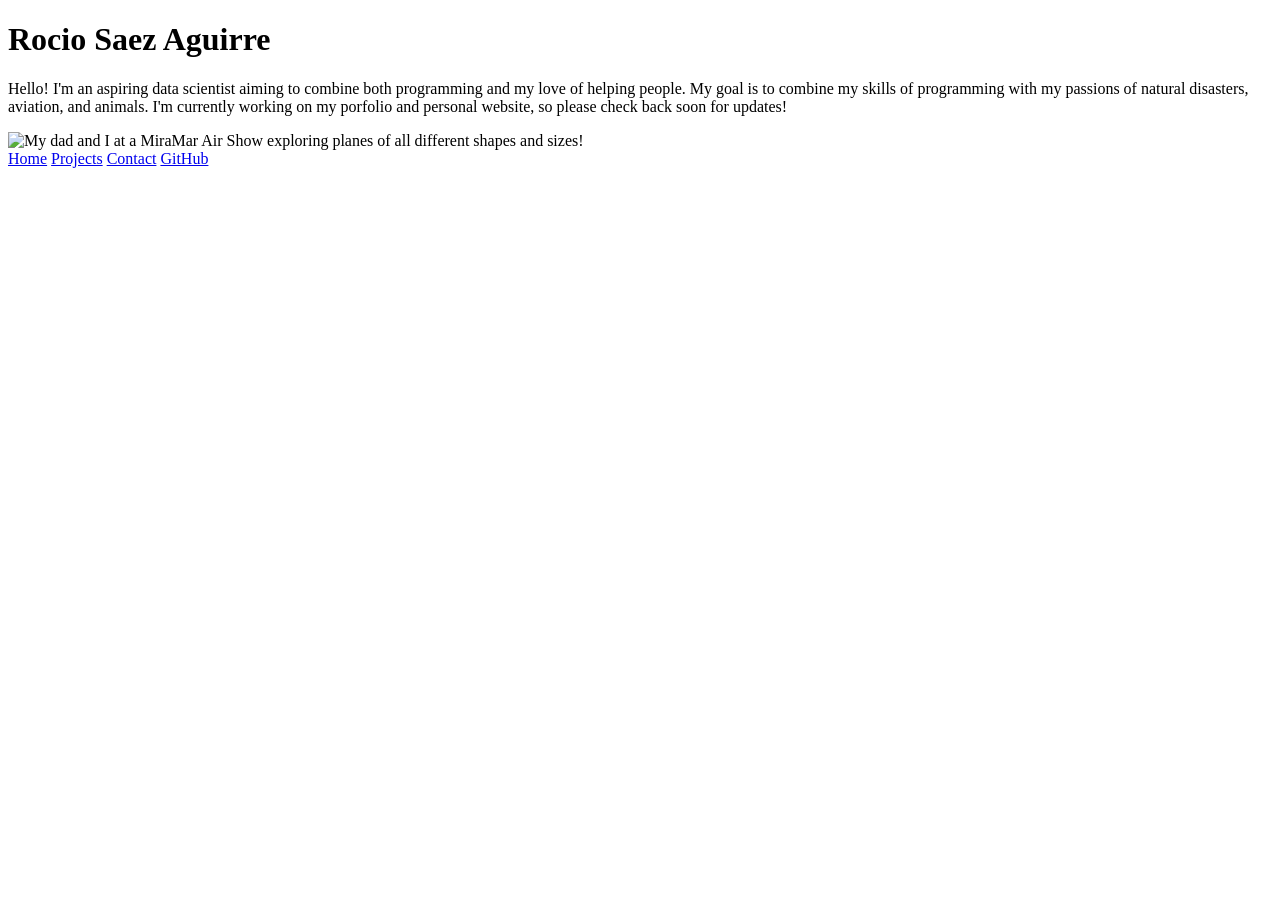
==== index.html @ 4f253133 "Linked style.css and Github Linked style.css to Projects and Contact and added GitHub link to all 3 " ====
<!DOCTYPE html>
<html lang="en">
<head>
    <meta charset="UTF-8">
    <meta name="viewport" content="width=device-width, initial-scale=1.0">
    <title>Rocio Saez Aguirre: Personal Site & Portfolio</title>
    <link rel="stylesheet" href="/Users/rociosaez/Documents/GitHub/portfolio/style.css">
</head>
<body>
    <h1>
        Rocio Saez Aguirre
    </h1>
    <p>
        Hello! I'm an aspiring data scientist aiming to combine both programming 
        and my love of helping people. My goal is to combine my skills of programming 
        with my passions of natural disasters, aviation, and animals. I'm currently 
        working on my porfolio and personal website, so please check back soon for updates!
    </p> 
    <img src ="/Users/rociosaez/Documents/GitHub/portfolio/images/rocio_dad_plane.png" alt = "My dad and I at a MiraMar Air Show exploring planes of all different shapes and sizes!">
    <nav class="navbar">
        <a href="/Users/rociosaez/Documents/GitHub/portfolio/index.html">Home</a>
        <a href="/Users/rociosaez/Documents/GitHub/portfolio/projects/index.html">Projects</a>
        <a href="/Users/rociosaez/Documents/GitHub/portfolio/contact/index.html">Contact</a>
        <a href="https://github.com/RocioSAguirre">GitHub</a>
  </nav>
</body>
</html>
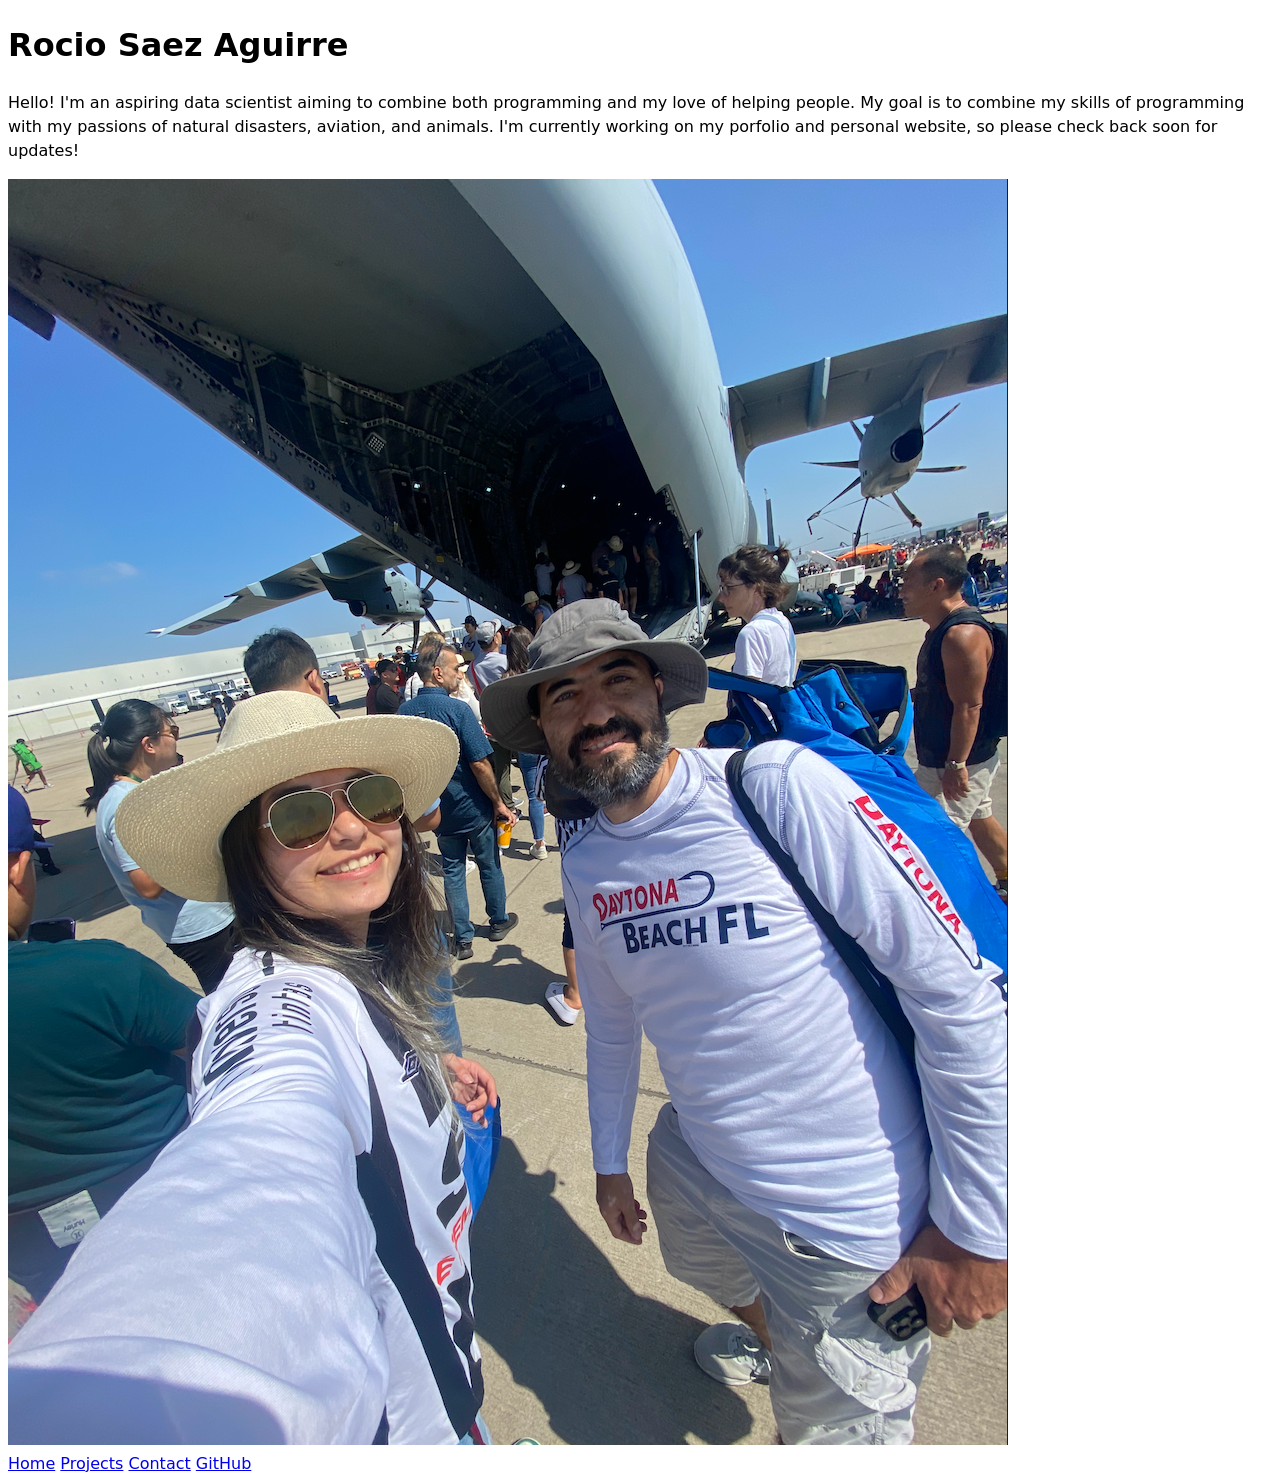
==== commit fd9b78ef: "Correct Paths updated the paths to not be local to my computer and work for the published GItHub Rep" ====
--- a/index.html
+++ b/index.html
@@ -4,7 +4,7 @@
     <meta charset="UTF-8">
     <meta name="viewport" content="width=device-width, initial-scale=1.0">
     <title>Rocio Saez Aguirre: Personal Site & Portfolio</title>
-    <link rel="stylesheet" href="/Users/rociosaez/Documents/GitHub/portfolio/style.css">
+    <link rel="stylesheet" href="style.css">
 </head>
 <body>
     <h1>
@@ -16,12 +16,12 @@
         with my passions of natural disasters, aviation, and animals. I'm currently 
         working on my porfolio and personal website, so please check back soon for updates!
     </p> 
-    <img src ="/Users/rociosaez/Documents/GitHub/portfolio/images/rocio_dad_plane.png" alt = "My dad and I at a MiraMar Air Show exploring planes of all different shapes and sizes!">
+    <img src ="images/rocio_dad_plane.png" alt = "My dad and I at a MiraMar Air Show exploring planes of all different shapes and sizes!">
     <nav class="navbar">
-        <a href="/Users/rociosaez/Documents/GitHub/portfolio/index.html">Home</a>
-        <a href="/Users/rociosaez/Documents/GitHub/portfolio/projects/index.html">Projects</a>
-        <a href="/Users/rociosaez/Documents/GitHub/portfolio/contact/index.html">Contact</a>
-        <a href="https://github.com/RocioSAguirre">GitHub</a>
-  </nav>
+        <a href="index.html">Home</a>
+        <a href="projects/index.html">Projects</a>
+        <a href="contact/index.html">Contact</a>
+        <a href="https://github.com/RocioSAguirre" target="_blank">GitHub</a>
+    </nav>
 </body>
 </html>
--- a/style.css
+++ b/style.css
@@ -0,0 +1,6 @@
+body {
+    /* Set line height to 1.5 times the font size
+         and use the OS’s UI font as the website font
+       */
+    font: 100%/1.5 system-ui;
+  }
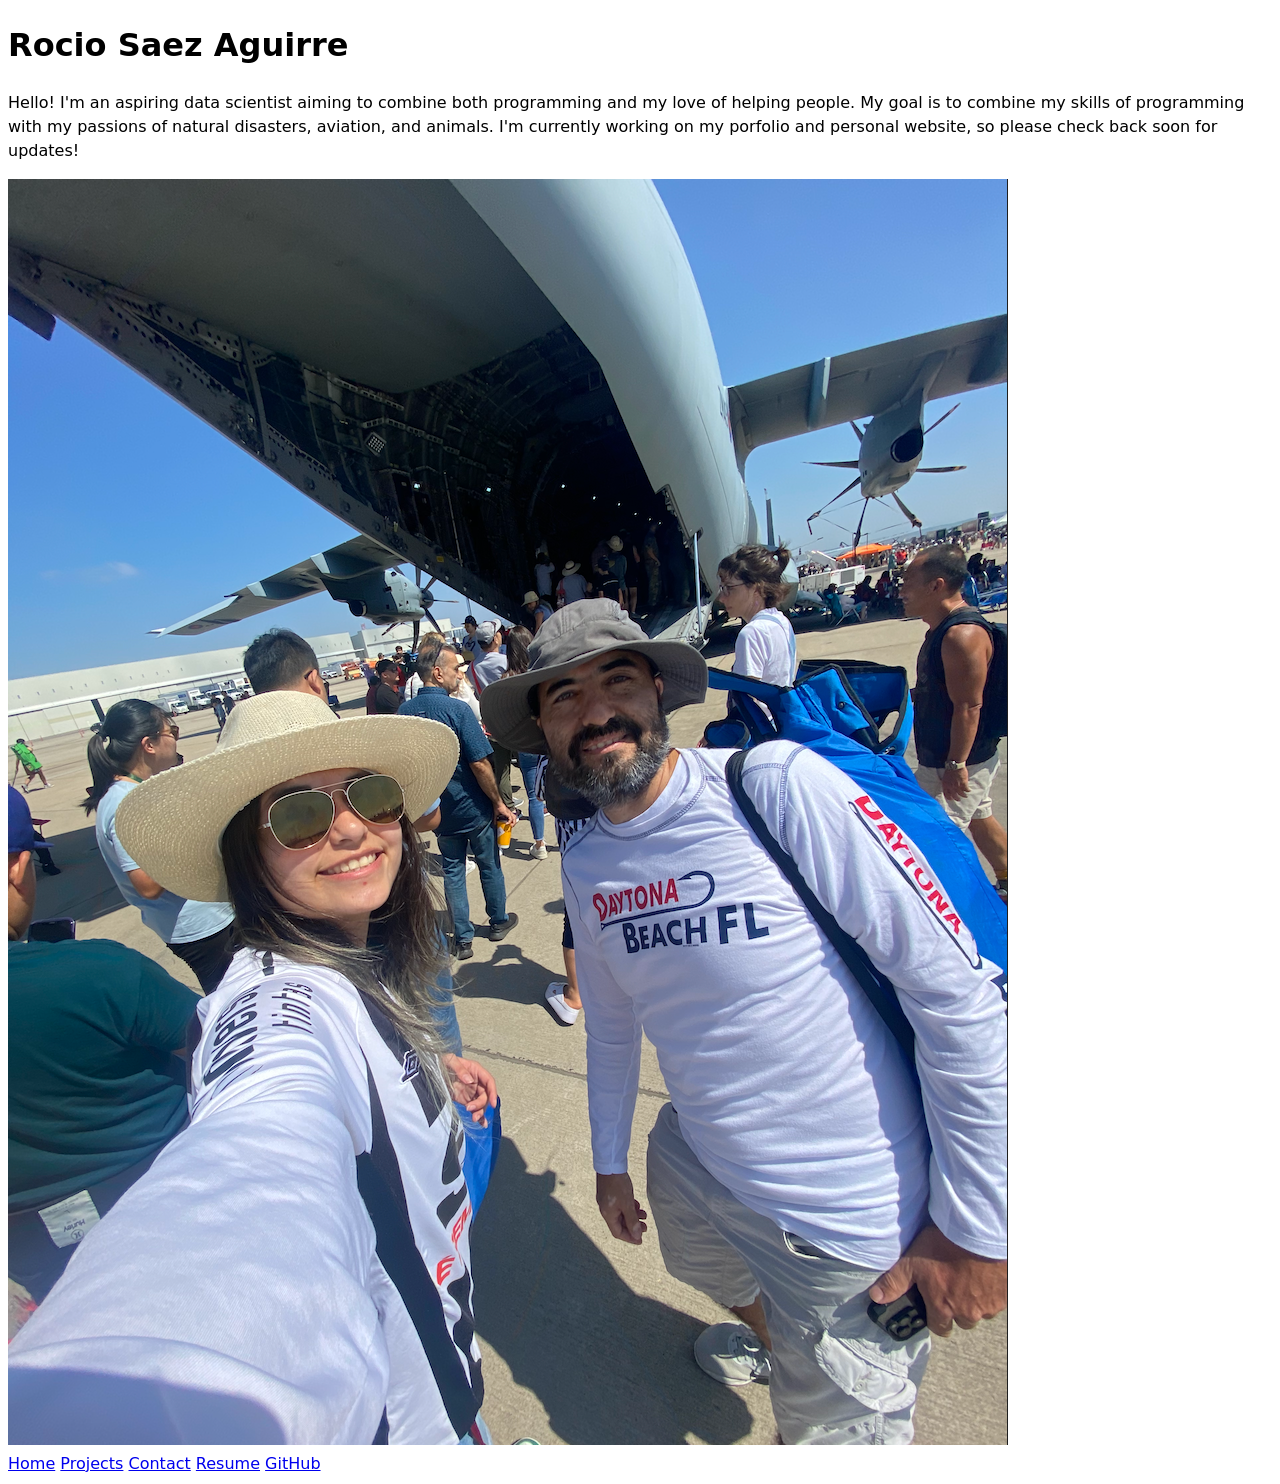
==== commit 4b6469ca: "Added Resume Tab Added a Resume Tab with my resume in html syntax." ====
--- a/index.html
+++ b/index.html
@@ -21,6 +21,7 @@
         <a href="index.html">Home</a>
         <a href="projects/index.html">Projects</a>
         <a href="contact/index.html">Contact</a>
+        <a href="../resume/index.html">Resume</a>
         <a href="https://github.com/RocioSAguirre" target="_blank">GitHub</a>
     </nav>
 </body>
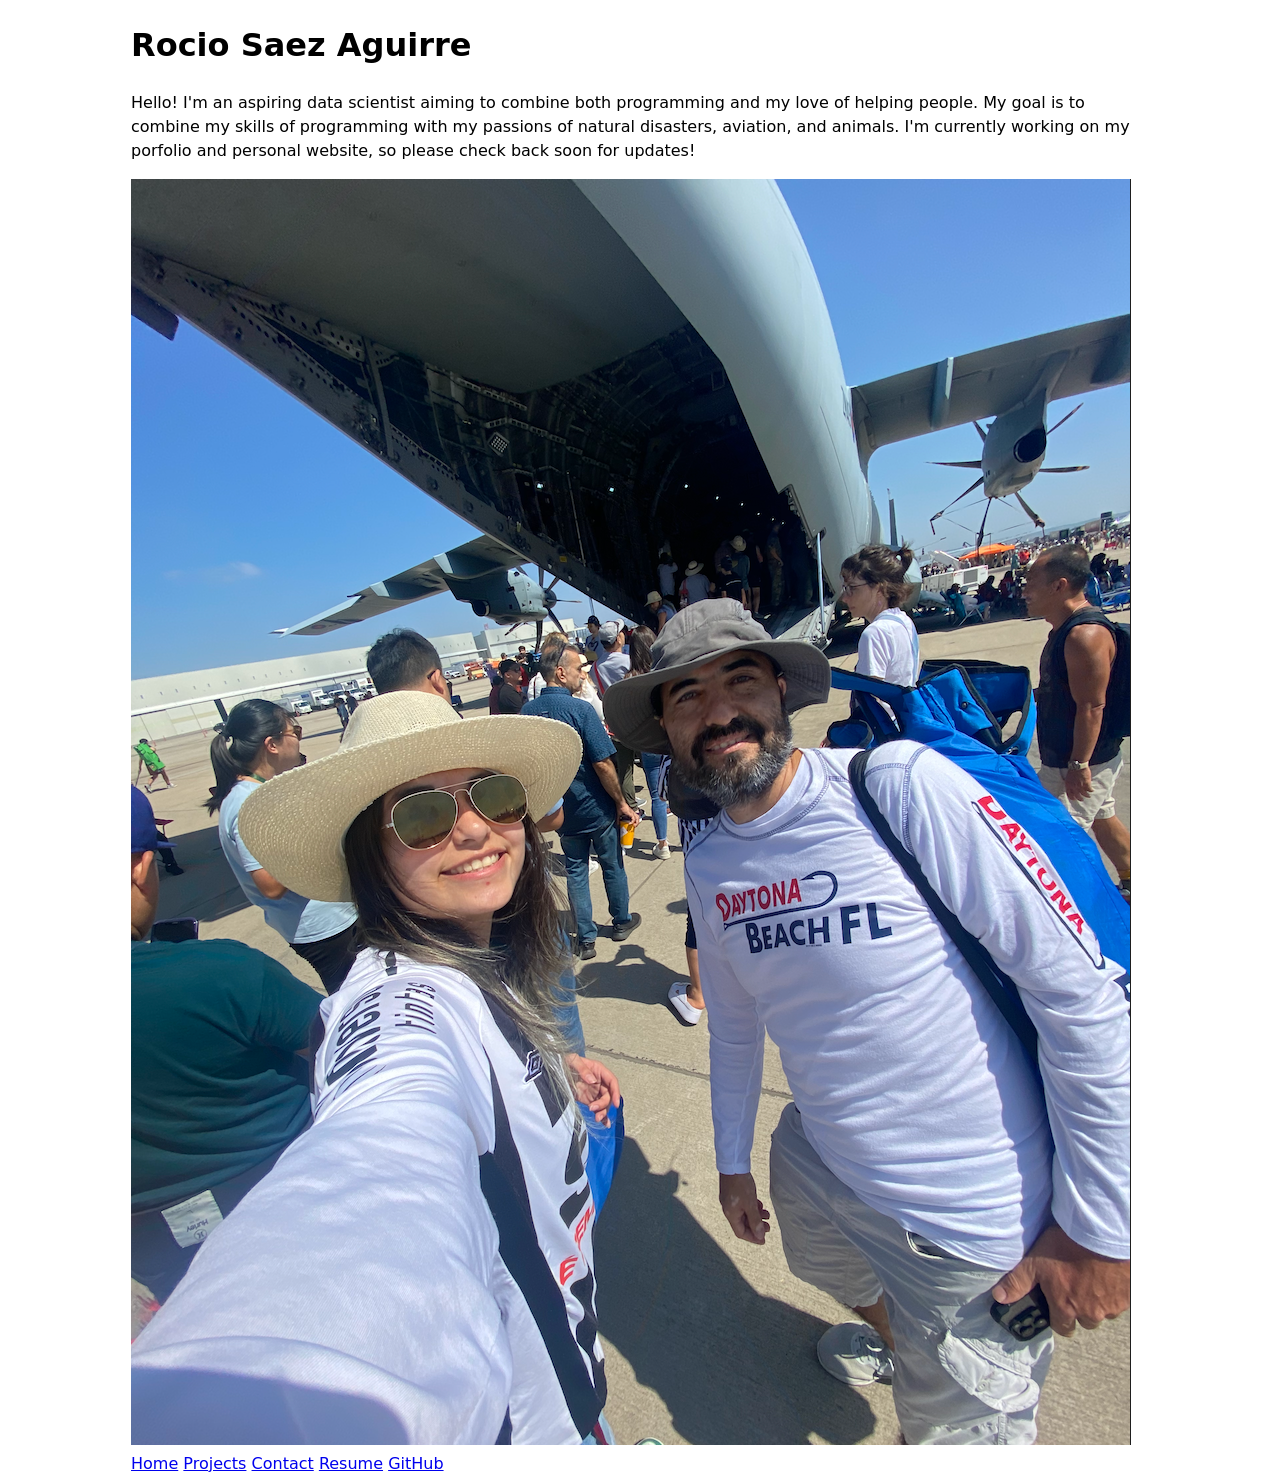
==== commit 70754dfb: "Margin & Centered centered our content and added margins through css file." ====
--- a/index.html
+++ b/index.html
@@ -17,9 +17,9 @@
         working on my porfolio and personal website, so please check back soon for updates!
     </p> 
     <img src ="images/rocio_dad_plane.png" alt = "My dad and I at a MiraMar Air Show exploring planes of all different shapes and sizes!">
-    <nav class="navbar">
-        <a href="index.html">Home</a>
-        <a href="projects/index.html">Projects</a>
+    <nav class="navbar" display: flex>
+        <a href="index.html" class="current">Home</a>
+        <a href="projects/index.html" class="current">Projects</a>
         <a href="contact/index.html">Contact</a>
         <a href="../resume/index.html">Resume</a>
         <a href="https://github.com/RocioSAguirre" target="_blank">GitHub</a>
--- a/style.css
+++ b/style.css
@@ -1,6 +1,5 @@
 body {
-    /* Set line height to 1.5 times the font size
-         and use the OS’s UI font as the website font
-       */
     font: 100%/1.5 system-ui;
+    max-width: 100ch;
+    margin-inline: max(1em, (100% - 100ch) / 2);
   }
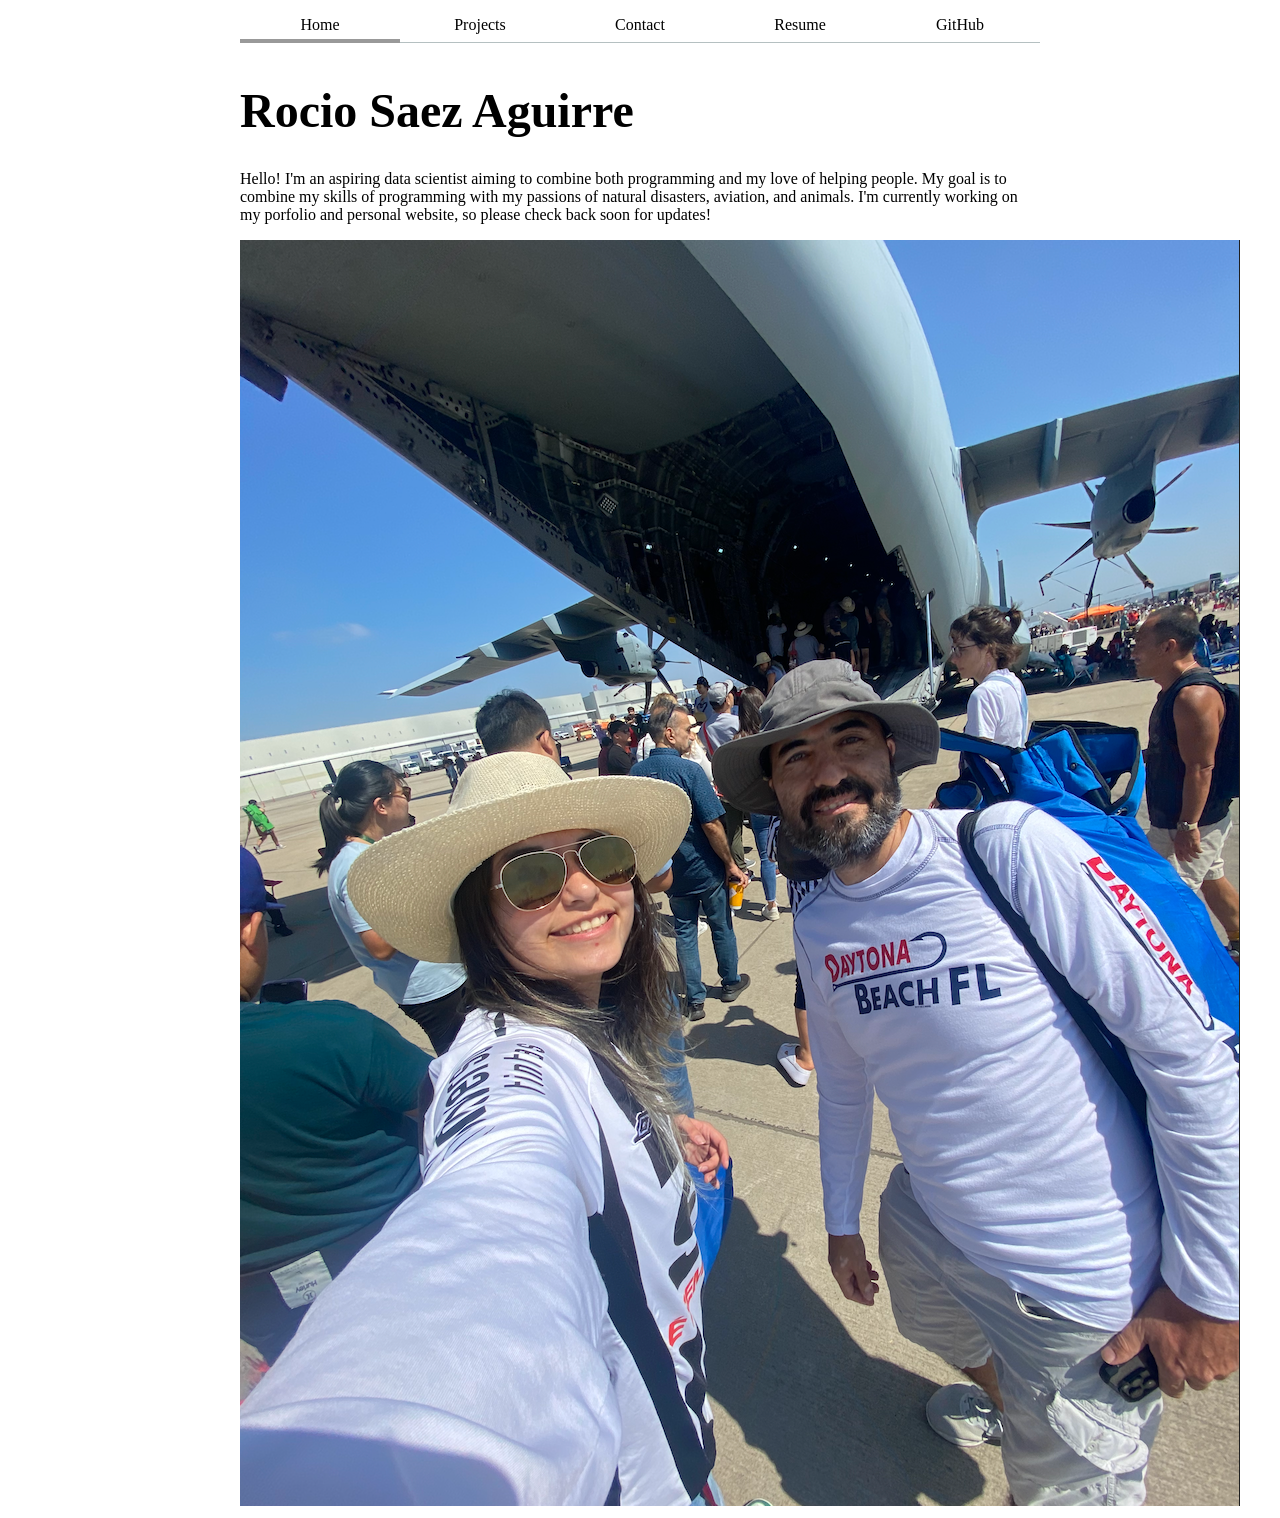
==== commit 96bc5f37: "Updated Contacts and Projects Page contacts page has all the boxes in place accordingly and projects" ====
--- a/index.html
+++ b/index.html
@@ -7,6 +7,13 @@
     <link rel="stylesheet" href="style.css">
 </head>
 <body>
+    <nav class="navbar" display: flex>
+        <a href="index.html" class="current">Home</a>
+        <a href="projects/index.html">Projects</a>
+        <a href="contact/index.html">Contact</a>
+        <a href="../resume/index.html">Resume</a>
+        <a href="https://github.com/RocioSAguirre" target="_blank">GitHub</a>
+    </nav>
     <h1>
         Rocio Saez Aguirre
     </h1>
@@ -17,12 +24,5 @@
         working on my porfolio and personal website, so please check back soon for updates!
     </p> 
     <img src ="images/rocio_dad_plane.png" alt = "My dad and I at a MiraMar Air Show exploring planes of all different shapes and sizes!">
-    <nav class="navbar" display: flex>
-        <a href="index.html" class="current">Home</a>
-        <a href="projects/index.html" class="current">Projects</a>
-        <a href="contact/index.html">Contact</a>
-        <a href="../resume/index.html">Resume</a>
-        <a href="https://github.com/RocioSAguirre" target="_blank">GitHub</a>
-    </nav>
 </body>
 </html>
--- a/style.css
+++ b/style.css
@@ -1,5 +1,72 @@
+:root {
+  --color-accent: oklch(76% 0.16 155);
+}
+
 body {
     font: 100%/1.5 system-ui;
     max-width: 100ch;
     margin-inline: max(1em, (100% - 100ch) / 2);
-  }+    font: inherit;
+  }
+
+nav {
+  display: flex;
+}
+
+nav a {
+  flex: 1;
+  text-align: center;
+  text-decoration: none;
+  color: inherit;
+  text-align: center;
+  padding: 0.5em;
+  margin-bottom: 10px;
+  border-bottom-width: 1px;
+  border-bottom-style: solid;
+  border-bottom-color: oklch(80% 3% 200);
+}
+
+nav a.current {
+  border-bottom: 4px solid #999;
+  padding-bottom: 4px;
+}
+
+nav a:hover {
+  border-bottom: 4px solid var(--color-accent);
+  background-color: oklch(from var(--color-accent) 95% 5% h);
+}
+
+form{
+  display: grid;
+  grid-template-columns: auto 1fr;
+  grid-column: 1 / -1;
+  gap: 1em;
+}
+
+.projects {
+  display: grid;
+  grid-template-columns: repeat(auto-fill, minmax(15em, 1fr));
+  gap: 1em;
+  grid-auto-rows: auto;
+}
+
+.projects article {
+  display: grid;
+  grid-template-rows: subgrid;
+  grid-row: span 3;            
+  gap: 1em;
+}
+
+.projects h2 {
+  margin: 0;
+}
+
+h1 {
+  font-size: 300%;
+}
+
+h1, h2, h3, h4, h5, h6 {
+  line-height: 1.1;
+  text-wrap: balance;
+}
+
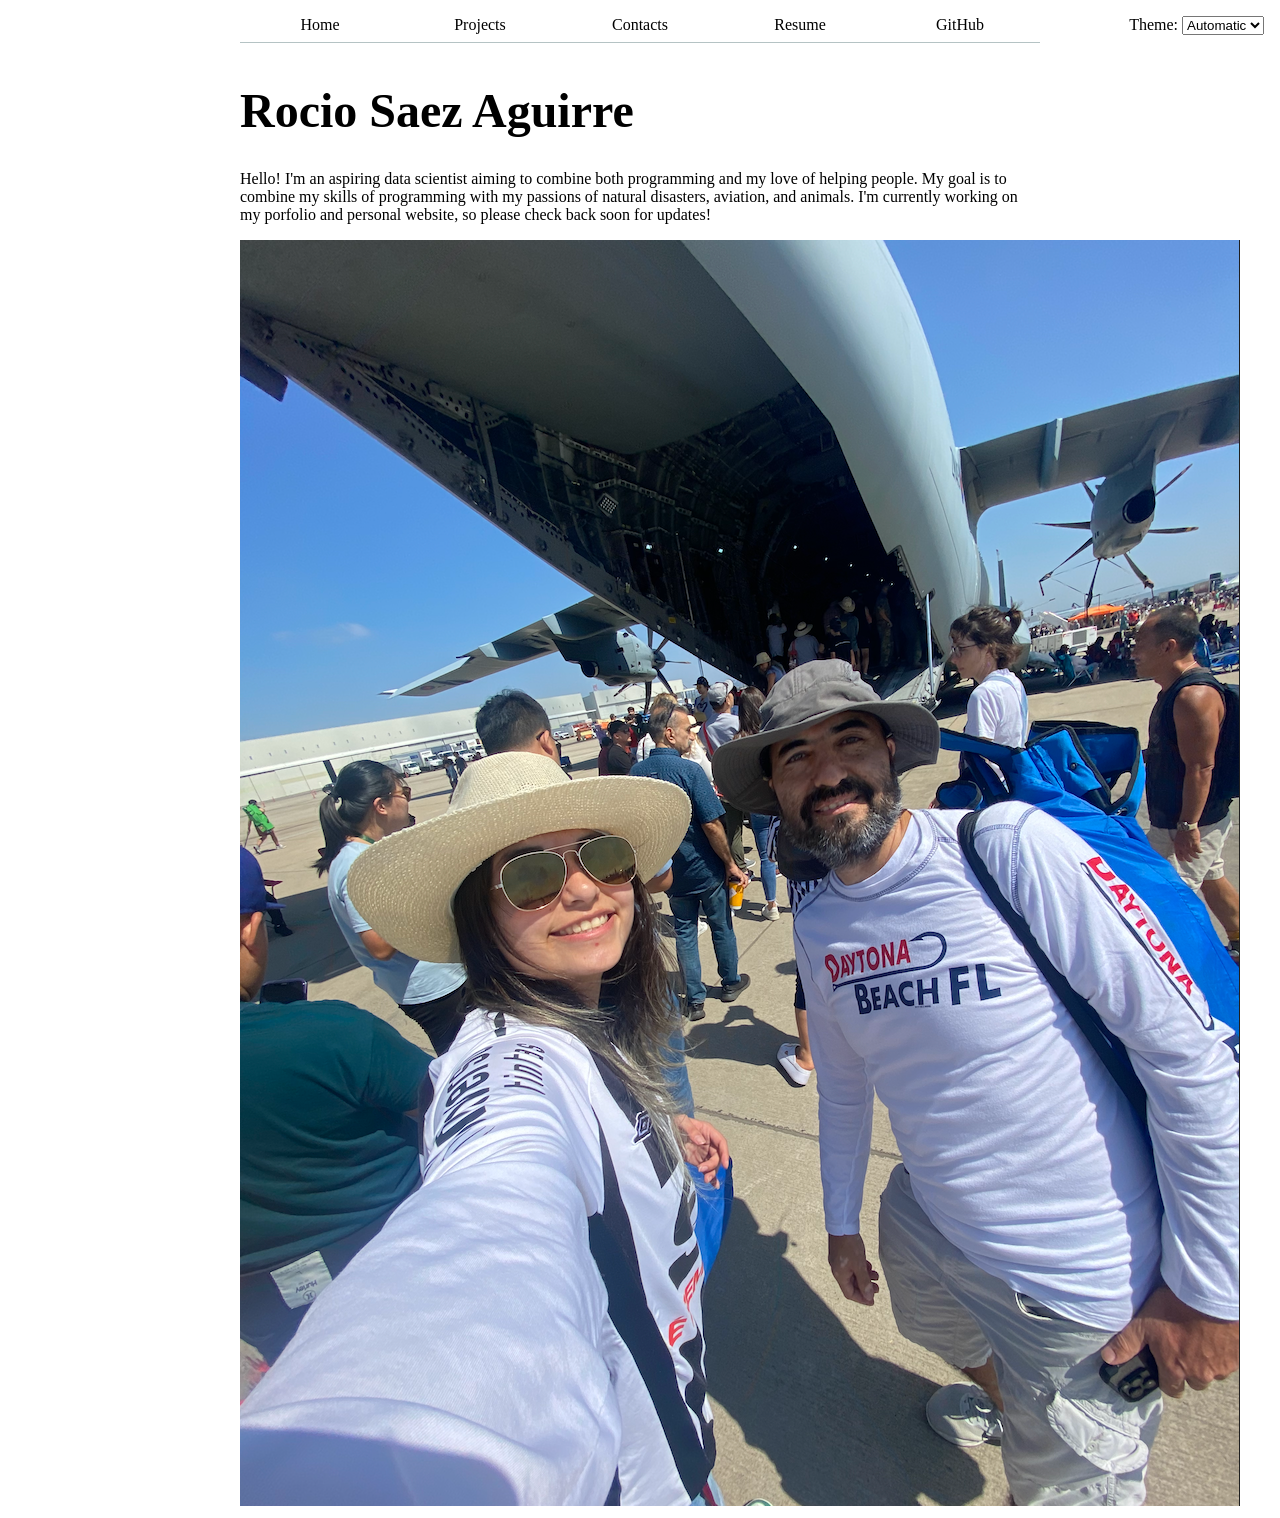
==== commit a2427269: "lab3 updated contacts page and added dark mode" ====
--- a/index.html
+++ b/index.html
@@ -5,15 +5,16 @@
     <meta name="viewport" content="width=device-width, initial-scale=1.0">
     <title>Rocio Saez Aguirre: Personal Site & Portfolio</title>
     <link rel="stylesheet" href="style.css">
+    <script type="module" src="global.js"></script>
 </head>
 <body>
-    <nav class="navbar" display: flex>
-        <a href="index.html" class="current">Home</a>
+    <!-- <nav class="navbar" display: flex>
+        <a href="index.html">Home</a>
         <a href="projects/index.html">Projects</a>
         <a href="contact/index.html">Contact</a>
         <a href="../resume/index.html">Resume</a>
         <a href="https://github.com/RocioSAguirre" target="_blank">GitHub</a>
-    </nav>
+    </nav> -->
     <h1>
         Rocio Saez Aguirre
     </h1>
--- a/style.css
+++ b/style.css
@@ -1,5 +1,6 @@
 :root {
   --color-accent: oklch(76% 0.16 155);
+  color-scheme: light dark;
 }
 
 body {
@@ -11,6 +12,7 @@
 
 nav {
   display: flex;
+  --border-color: oklch(50% 10% 200 / 40%);
 }
 
 nav a {
@@ -23,7 +25,7 @@
   margin-bottom: 10px;
   border-bottom-width: 1px;
   border-bottom-style: solid;
-  border-bottom-color: oklch(80% 3% 200);
+  border-bottom-color: var(--border-color);
 }
 
 nav a.current {
@@ -33,7 +35,7 @@
 
 nav a:hover {
   border-bottom: 4px solid var(--color-accent);
-  background-color: oklch(from var(--color-accent) 95% 5% h);
+  background-color: color-mix(in oklch, var(--color-accent), canvas 85%);
 }
 
 form{
@@ -70,3 +72,9 @@
   text-wrap: balance;
 }
 
+.color-scheme {
+  position: absolute;
+  top: 1em;
+  right: 1em;
+}
+
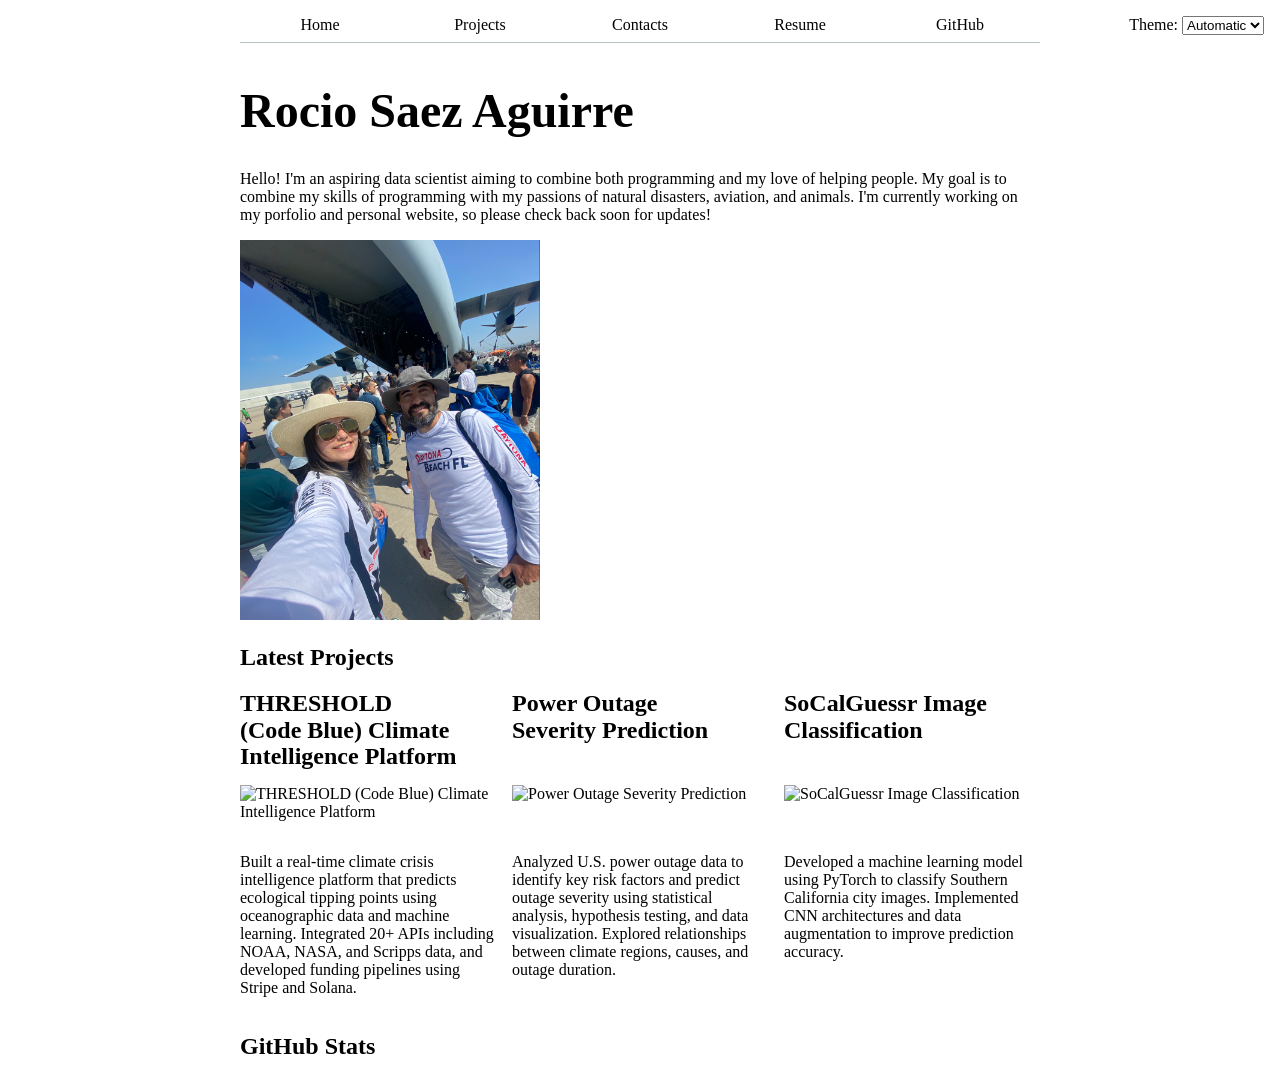
==== commit 22fa34af: "updated front page and projects page added top 3 projects and github stats on homepage. filled proje" ====
--- a/index.html
+++ b/index.html
@@ -6,6 +6,7 @@
     <title>Rocio Saez Aguirre: Personal Site & Portfolio</title>
     <link rel="stylesheet" href="style.css">
     <script type="module" src="global.js"></script>
+    <script src="index.js" type="module" defer></script>
 </head>
 <body>
     <!-- <nav class="navbar" display: flex>
@@ -24,6 +25,13 @@
         with my passions of natural disasters, aviation, and animals. I'm currently 
         working on my porfolio and personal website, so please check back soon for updates!
     </p> 
-    <img src ="images/rocio_dad_plane.png" alt = "My dad and I at a MiraMar Air Show exploring planes of all different shapes and sizes!">
+    <img src ="images/rocio_dad_plane.png" style="width: 300px;" alt = "My dad and I at a MiraMar Air Show exploring planes of all different shapes and sizes!">
+    <h2>
+        Latest Projects
+    </h2>
+    <div class="projects"></div>
+
+    <h2>GitHub Stats</h2>
+    <div id="profile-stats"></div>
 </body>
 </html>
--- a/style.css
+++ b/style.css
@@ -78,3 +78,19 @@
   right: 1em;
 }
 
+#profile-stats dl {
+  display: grid;
+  grid-template-columns: repeat(4, 1fr); /* 4 equal columns */
+  gap: 10px;
+  text-align: center;
+}
+
+#profile-stats dt {
+  grid-row: 1; /* put all labels on top row */
+  font-weight: bold;
+}
+
+#profile-stats dd {
+  grid-row: 2; /* put all values on bottom row */
+  margin: 0;
+}
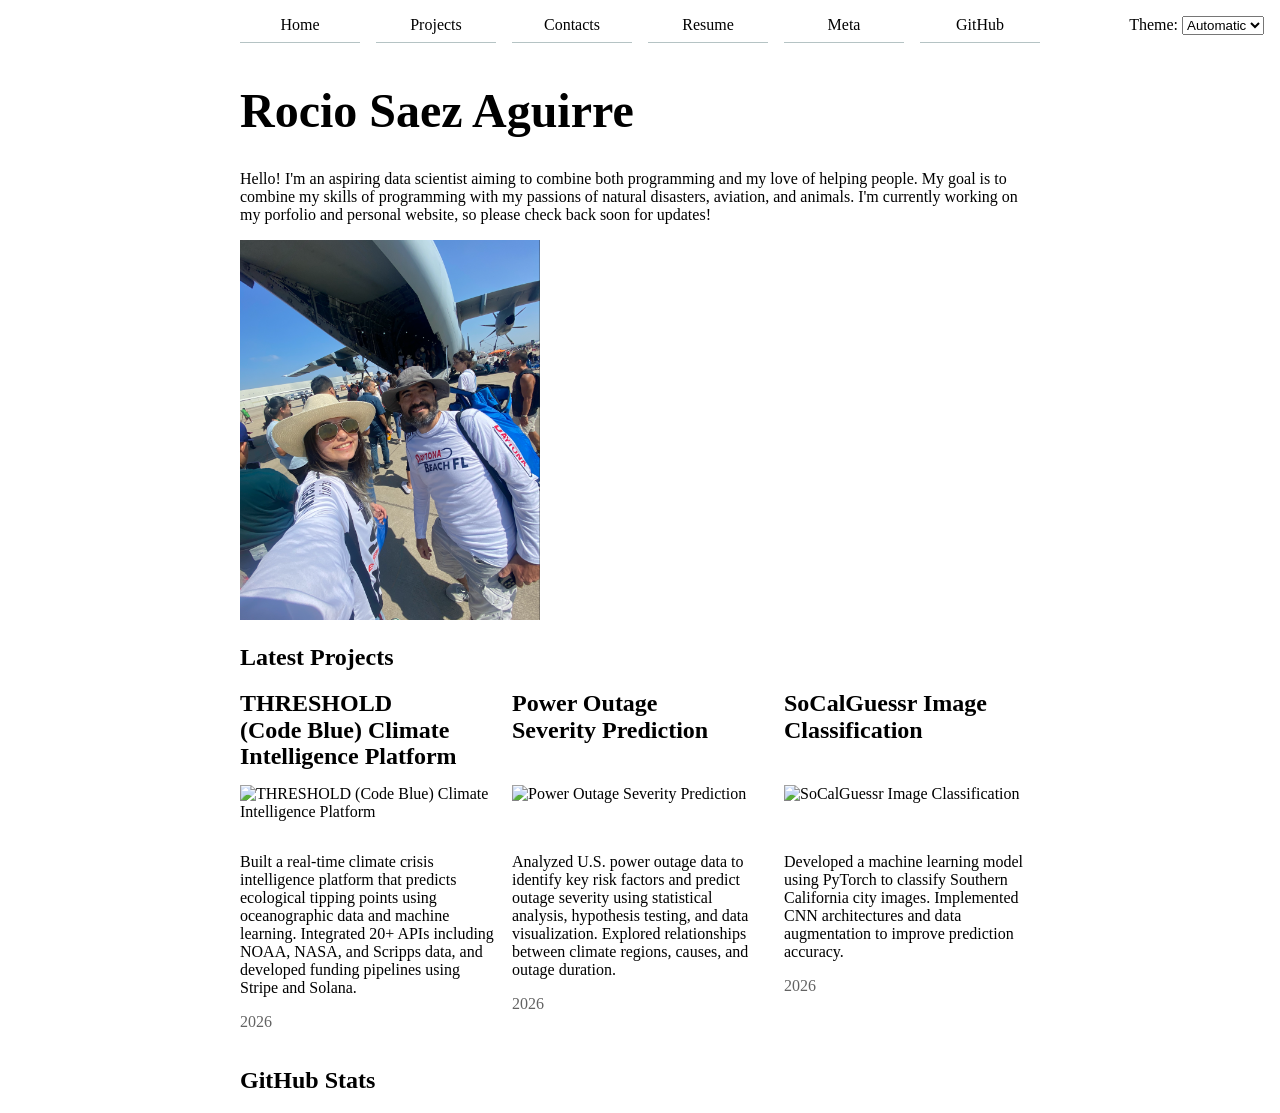
==== commit 14df4bb6: "completed the meta page meta page of summary of commits, an interactive scatterplot with commit stat" ====
--- a/index.html
+++ b/index.html
@@ -14,6 +14,7 @@
         <a href="projects/index.html">Projects</a>
         <a href="contact/index.html">Contact</a>
         <a href="../resume/index.html">Resume</a>
+        <a href="../meta/index.html">Meta</a>
         <a href="https://github.com/RocioSAguirre" target="_blank">GitHub</a>
     </nav> -->
     <h1>
--- a/style.css
+++ b/style.css
@@ -13,6 +13,7 @@
 nav {
   display: flex;
   --border-color: oklch(50% 10% 200 / 40%);
+  gap: 1rem;
 }
 
 nav a {
@@ -94,3 +95,208 @@
   grid-row: 2; /* put all values on bottom row */
   margin: 0;
 }
+
+.project-year {
+  font-family: Baskerville, serif;
+  font-variant-numeric: oldstyle-nums;
+  color: color-mix(in oklch, canvasText 50%, canvas);
+  margin-top: 0.25em;
+}
+
+#projects-plot {
+  max-width: 20em;
+  margin-block: 2em;
+
+  overflow: visible;
+}
+
+.legend {
+  display: grid;
+  grid-template-columns: repeat(auto-fill, minmax(9em, 1fr));
+  gap: 1em;
+  padding: 1em;
+  margin-block: 2em;
+  border: 1px solid color-mix(in oklch, canvasText 20%, canvas);
+  border-radius: 0.5em;
+  list-style: none;
+}
+
+.legend-item {
+  display: flex;
+  align-items: center;
+  gap: 0.5em;
+}
+
+.swatch {
+  display: inline-block;
+  width: 0.8em;
+  aspect-ratio: 1 / 1;
+  background: var(--color);
+  border-radius: 50%;
+}
+
+.chart-container {
+  display: flex;
+  align-items: center;
+  gap: 2em;
+  flex-wrap: nowrap;
+}
+
+.chart-container .legend {
+  flex: 1;
+}
+
+.chart-container {
+  display: flex;
+  align-items: center;
+  gap: 2em;
+  flex-wrap: nowrap;
+}
+
+.chart-container .legend {
+  flex: 1;
+}
+
+.searchBar {
+  display: block;
+  width: 100%;
+  max-width: 30em;
+  padding: 0.75em 1em;
+  margin-block: 1em 2em;
+  font: inherit;
+  border: 1px solid color-mix(in oklch, canvasText 20%, canvas);
+  border-radius: 0.5em;
+}
+
+&:has(path:hover) {
+  path:not(:hover) {
+    opacity: 0.5;
+  }
+}
+
+path {
+  transition: 300ms;
+}
+
+.selected {
+  --color: oklch(60% 45% 0) !important;
+
+  &:is(path) {
+    fill: var(--color);
+  }
+}
+
+.stats {
+  display: grid;
+  grid-template-columns: repeat(auto-fit, minmax(8rem, 1fr));
+  gap: 1.5rem;
+  margin-block: 1.5rem;
+}
+
+.stats dt {
+  grid-row: 1;
+  font-size: 0.75rem;
+  color: gray;
+  text-transform: uppercase;
+  letter-spacing: 0.04em;
+  font-weight: bold;
+}
+
+.stats dd {
+  grid-row: 2;
+  margin: 0;
+  font-size: 2rem;
+  font-weight: 400;
+}
+
+.gridlines line {
+  stroke: lightgray;
+  stroke-opacity: 0.35;
+  shape-rendering: crispEdges;
+}
+
+.gridlines path {
+  stroke-width: 0;
+}
+
+.dots circle {
+  fill-opacity: 0.75;
+}
+
+.dots circle:hover {
+  fill-opacity: 1;
+}
+
+dl.info {
+  display: grid;
+  grid-template-columns: auto 1fr;
+  gap: 0.25rem 0.75rem;
+  margin: 0;
+}
+
+dl.info dt {
+  margin: 0;
+  color: gray;
+  font-weight: normal;
+}
+
+dl.info dd {
+  margin: 0;
+  font-weight: bold;
+}
+
+.tooltip {
+  position: fixed;
+  top: 5em;
+  left: 1em;
+
+  background-color: rgba(255, 255, 255, 0.85);
+  backdrop-filter: blur(6px);
+
+  border: 1px solid rgba(0, 0, 0, 0.12);
+  border-radius: 0.75rem;
+  padding: 0.75rem 1rem;
+
+  box-shadow: 0 4px 12px rgba(0, 0, 0, 0.15);
+
+  z-index: 1000;
+}
+
+circle {
+  transition: 200ms;
+  transform-origin: center;
+  transform-box: fill-box;
+}
+
+circle:hover {
+  transform: scale(1.5);
+}
+
+dl.info {
+  /* ... other styles ... */
+  transition-duration: 500ms;
+  transition-property: opacity, visibility;
+}
+
+dl.info[hidden]:not(:hover, :focus-within) {
+  opacity: 0;
+  visibility: hidden;
+}
+
+@keyframes marching-ants {
+  to {
+    stroke-dashoffset: -8; /* 5 + 3 */
+  }
+}
+
+.selection {
+  fill-opacity: 0.1;
+  stroke: black;
+  stroke-opacity: 0.7;
+  stroke-dasharray: 5 3;
+  animation: marching-ants 2s linear infinite;
+}
+
+circle.selected {
+  fill: #ff6b6b;
+}
